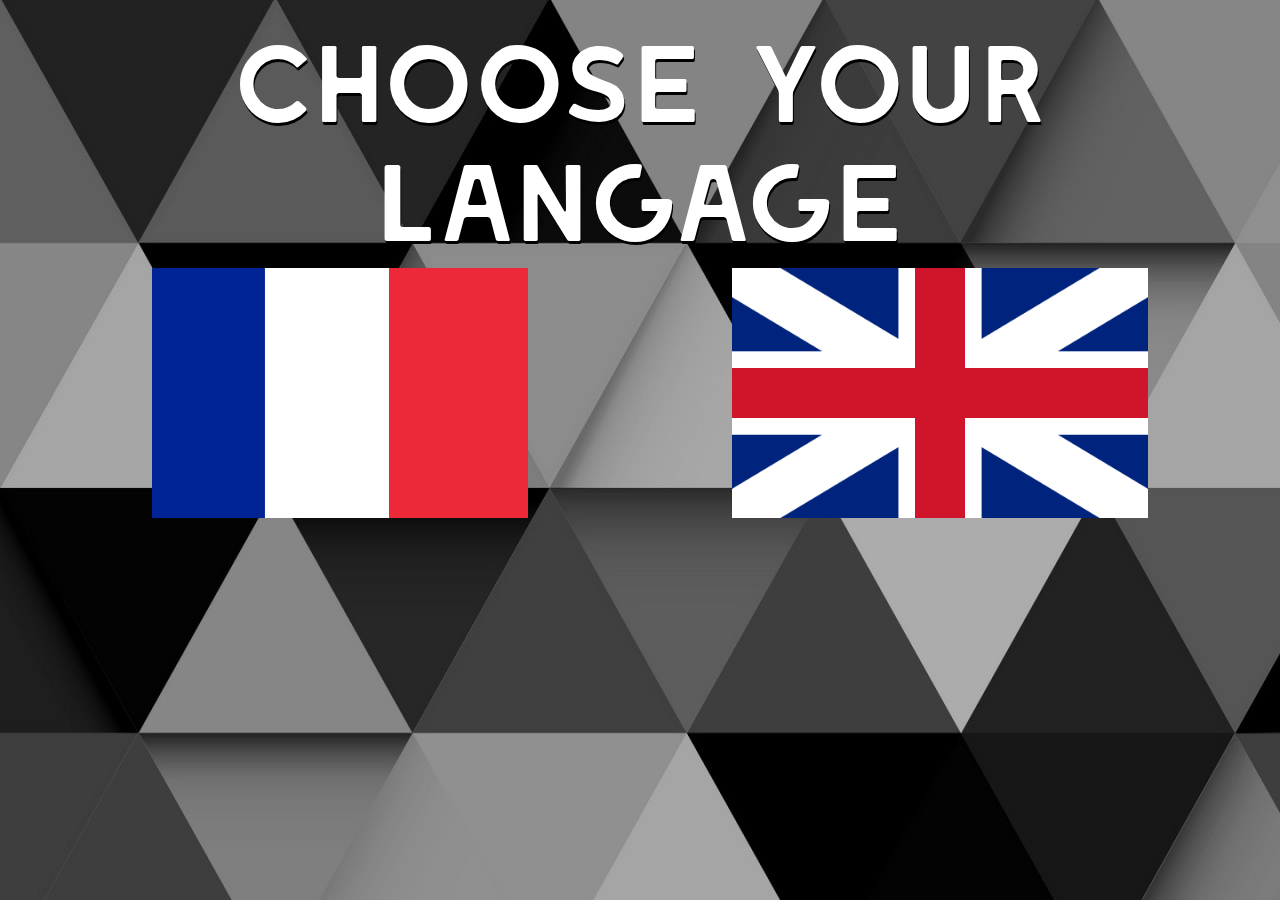
==== index.html @ 1318a6e7 "v2.0 // New design // Contact section done" ====
<!DOCTYPE html>
<html lang="en">
<head>
  <meta charset="utf-8">
  <title> RG </title>
  <link rel="icon" href="img/favicon.ico">
  <link rel="stylesheet" href="css/bootstrap.min.css">
  <link rel="stylesheet" style="text/css" href="css/default.css">
  <meta name="viewport" content="width=device-width, initial-scale=1, maximum-scale=1, user-scalable=yes">
  <meta http-equiv="X-UA-Compatible" content="ie=edge">
  <script src="js/jquery.min.js"></script>
  <script src="js/bootstrap.min.js"></script>
</head>
<body class="out">
  <div class="container">
    <div class="row">
      <div class="col-md-12">
        <h1>Choose your langage</h1>
      </div>
      <div class="row">
        <div class="col-md-6">
          <a href="indexFr.html">
            <img class="flag" src="img/frFlag.png" alt="French Flag">
          </a>
        </div>
        <div class="col-md-6">
          <a href="indexEn.html">
            <img class="flag" src="img/gbFlag.png" alt="GB Flag">
          </a>
        </div>
      </div>
    </div>
  </div>
</body>
</html>
---- css/default.css ----
@font-face {
  font-family: 'leixo';
  src: url('../fonts/leixo/leixo.ttf')
}
@font-face {
  font-family: 'London';
  src: url('../fonts/London/LondonMM.ttf')
}
@font-face {
  font-family: 'raspoutine';
  src: url('../fonts/raspoutine/Raspoutine.otf')
}

body.out {
  background: url('../img/bodyfont.jpg');
  background-color: none;
}

img.flag {
  display: block;
  height: 250px;
  margin: auto;
}

body.in {
  /* background: url('../img/bodyfont.jpg');
  background-attachment: fixed; */
  background-color: rgb(6, 0, 52);
}

.head {
  background-image: url('../img/navBack.png');
  margin-top: -3vh;
}

.navbar {
  background-color: rgb(255, 53, 58);
  border-style: none;
}

ul.dropdown-menu {
  background-color: rgb(255, 53, 58);
}

.navbar-default .navbar-nav>.open>a,
.navbar-default .navbar-nav>.open>a:focus,
.navbar-default .navbar-nav>.open>a:hover {
  color: #000;
  background-color: rgb(255, 53, 58);
}

.navbar-collapse {
  text-align: center;
  background-color: rgba(0, 0, 0, 0);
}

.navbar-nav {
  display: inline-block;
  float: none;
}

.navbar-default .navbar-nav>.active>a,
.navbar-default .navbar-nav>.active>a:focus,
.navbar-default .navbar-nav>.active>a:hover {
  background-color: rgb(71, 136, 129);
}

.navbar-default .navbar-collapse,
.navbar-default .navbar-form {
  background-color: rgb(255, 53, 58);
}

.navbar-default .navbar-toggle:focus,
.navbar-default .navbar-toggle:hover {
  background-color: rgb(71, 136, 129);
}

.navbar-default .navbar-nav>li>a {
  color: #FFF;
  text-align: center;
  font-family: 'london';
}

.navbar-default .navbar-nav .open .dropdown-menu>li,
.navbar-default .navbar-nav .open .dropdown-menu>li>a {
  color: #FFF;
  font-size: 3.5vh;
  text-align: center;
  font-family: 'london';
}


.navbar-default .navbar-nav>.open>a:hover {
  color: #FFF;
}

.dropdown-menu>li>a:hover {
  text-decoration: none;
  background-color: rgb(71, 136, 129);
}

.navbar-default .navbar-nav .open .dropdown-menu>li>a:hover {
  color: #FFF;
}

#bouton-imprimer, html input[type=button],
input[type=reset],
input[type=submit] {
  background-color: rgb(255, 53, 58);
  border-style: none;
  width: 100%;
}

#bouton-imprimer, html input[type=button]:hover,
input[type=reset]:hover,
input[type=submit]:hover {
  background-color: rgb(71, 136, 129);
}

.menu {
  padding-right: 20px;
}

.portrait {
  display: block;
  margin: 2vh auto -2vh auto;
  border-radius: 50%;
}

h1 {
  font-family: 'leixo';
  font-size: 8vh;
  text-align: center;
  color: #FFF;
  text-shadow: 1px 3px #000;
}

.quote {
  margin-top: 2vh;
  font-family: 'raspoutine';
  text-align: center;
  color: #000;
  font-size: 4vh;
  font-weight: normal;
  background-color: rgb(255, 194, 60);
}

h2 {
  text-align: center;
  font-family: 'London';
  text-shadow: 1px 1px #FFF;
  font-weight: bold;
}

.art {
  margin-bottom: 2vh;
  border: 1px solid #FFF;
  background-color: rgb(225, 255, 152);
  border-radius: 15px;
}

.date {
  font-weight: 600;
}

ul {
  text-align: center;
  list-style-type: none;
  margin: 0;
  padding: 0;
}

ul.exp {
  text-align: left;
}

ul, p {
  font-family: 'London';
  font-size: 4vh;
  font-weight: 400;
  color: #111;
}

p a {
  color: #111;
  text-decoration: underline;
}

p a:hover {
  color: rgb(85, 148, 138);
}

form {
  margin: auto;
}

input[type=submit], .input {
  background-color: rgb(255, 194, 60);
  width: 15%;
  font-family: 'london';
  font-size: 3vh;
}

.conImg {
  height: 50px;
}

.footer {
  text-align: center;
  background-color: rgb(255, 53, 58);
}

footer.footer.navbar-fixed-bottom {
  background-color: rgba(0, 0, 0, 0);
  margin-bottom: 2vh;
}

.arrow {
  height: 32px;
  padding-left: 6vw;
}

/*BEGINNING OF MEDIA QUERIES*/

@media screen and (max-width:767px) {
.navbar-default .navbar-nav>li>a {
  font-size: 3vh;
}

 h1 {
   font-size: 8vh;
 }

 .portrait {
   margin: 2vh auto -2vh auto;
 }

 input[type=submit], .input {
   width: 40%;
 }

 .arrow {
   bottom: 1vh;
   right: 1vw;
   position: fixed;
 }

 .social {
   padding: auto 2vw;
   margin: 1vh 2vw;
   height: 8vh;
 }
}

@media screen and (min-width:768px) and (max-width:991px) {
  .navbar-default .navbar-nav>li>a {
    font-size: 3.5vh;
  }

  h1 {
    font-size: 8vh;
  }

  .portrait {
    margin: 2vh auto -2vh auto;
  }

  input[type=submit], .input {
    width: 20%;
  }

  .arrow {
    bottom: 1vh;
    right: 1vw;
    position: fixed;
  }

  .social {
    padding: auto 2vw;
    margin: 1vh 2vw;
    height: 10vh;
  }
}

@media screen and (min-width:992px) and (max-width:1199px) {
  h1 {
    font-size: 9vh;
  }

  .portrait {
    margin: 0.5vh auto -2vh auto;
  }

  h2 {
    font-size: 5vh;
  }

  input[type=submit], .input {
    width: 20%;
  }

  .social {
    height: 10vh;
    margin: 1vh 2vw;
    padding: auto 2vw;
  }

  .arrow {
    height: 6vh;
    bottom: 1vh;
    right: 1vw;
    position: fixed;
  }
}

@media screen and (min-width:1200px) {
  .navbar-default .navbar-nav>li>a {
    font-size: 4vh;
  }

  h1 {
    font-size: 12vh;
  }

  .portrait {
    margin: 1vh auto 0 auto;
  }

  h2 {
    font-size: 5vh;
  }

  .social {
    height: 10vh;
    margin: 1vh 2vw;
    padding: auto 2vw;
  }

  .arrow {
    height: 8vh;
    bottom: 1vh;
    right: 1vw;
    position: fixed;
  }
}
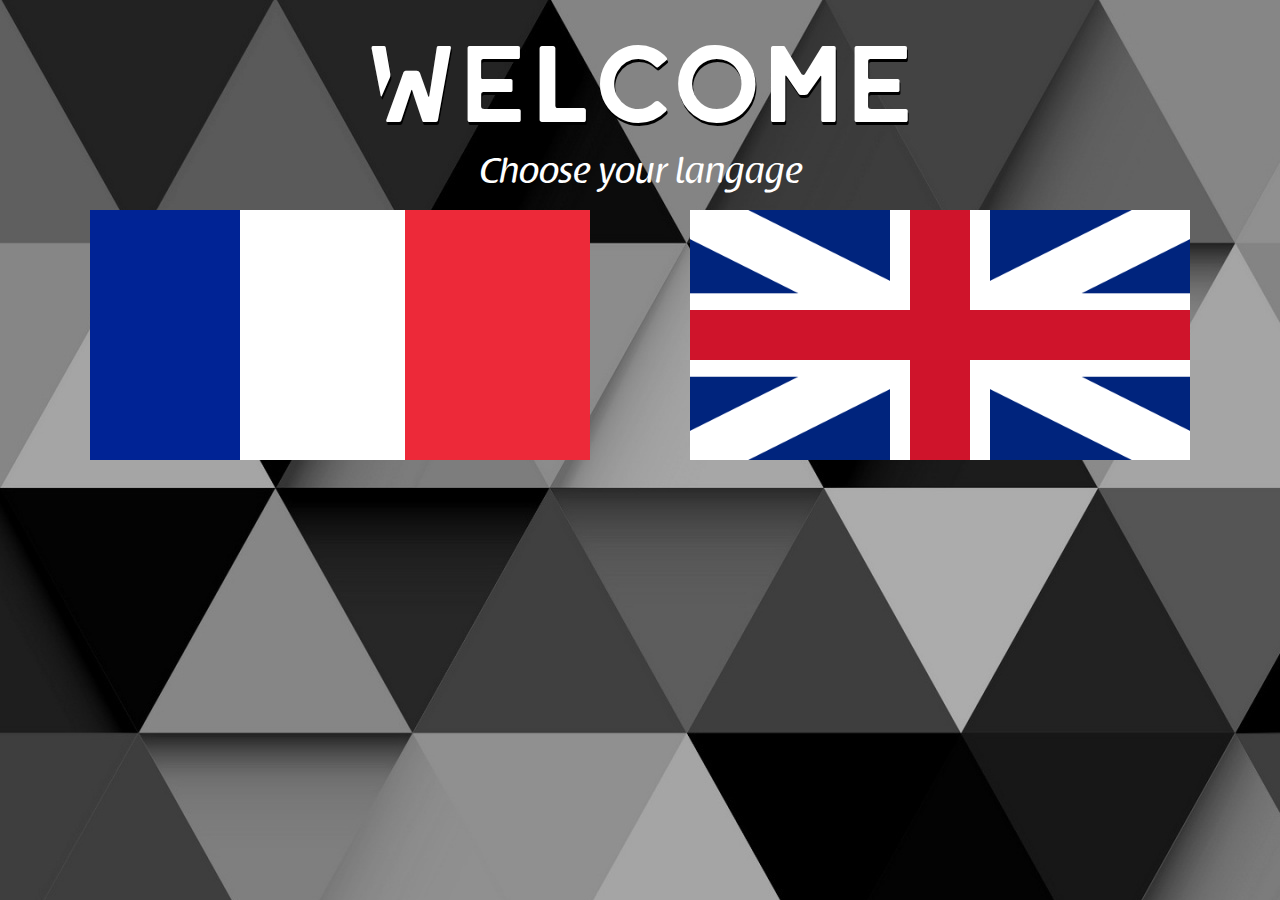
==== commit 9a97af70: "Responsive for welcome page" ====
--- a/index.html
+++ b/index.html
@@ -15,7 +15,8 @@
   <div class="container">
     <div class="row">
       <div class="col-md-12">
-        <h1>Choose your langage</h1>
+        <h1>Welcome</h1>
+        <p class="choice">Choose your langage</p>
       </div>
       <div class="row">
         <div class="col-md-6">
--- a/css/default.css
+++ b/css/default.css
@@ -19,7 +19,14 @@
 img.flag {
   display: block;
   height: 250px;
+  width: 500px;
   margin: auto;
+}
+
+.choice {
+  font-family: 'raspoutine';
+  text-align: center;
+  color: #FFF;
 }
 
 body.in {
@@ -223,6 +230,12 @@
 /*BEGINNING OF MEDIA QUERIES*/
 
 @media screen and (max-width:767px) {
+  img.flag {
+    height: 100px;
+    width: 200px;
+    margin-bottom: 1vh;
+  }
+
 .navbar-default .navbar-nav>li>a {
   font-size: 3vh;
 }
@@ -253,6 +266,12 @@
 }
 
 @media screen and (min-width:768px) and (max-width:991px) {
+  img.flag {
+    height: 100px;
+    width: 200px;
+    margin-bottom: 1vh;
+  }
+
   .navbar-default .navbar-nav>li>a {
     font-size: 3.5vh;
   }
@@ -283,6 +302,12 @@
 }
 
 @media screen and (min-width:992px) and (max-width:1199px) {
+  img.flag {
+    height: 200px;
+    width: 400px;
+    margin-bottom: 1vh;
+  }
+
   h1 {
     font-size: 9vh;
   }
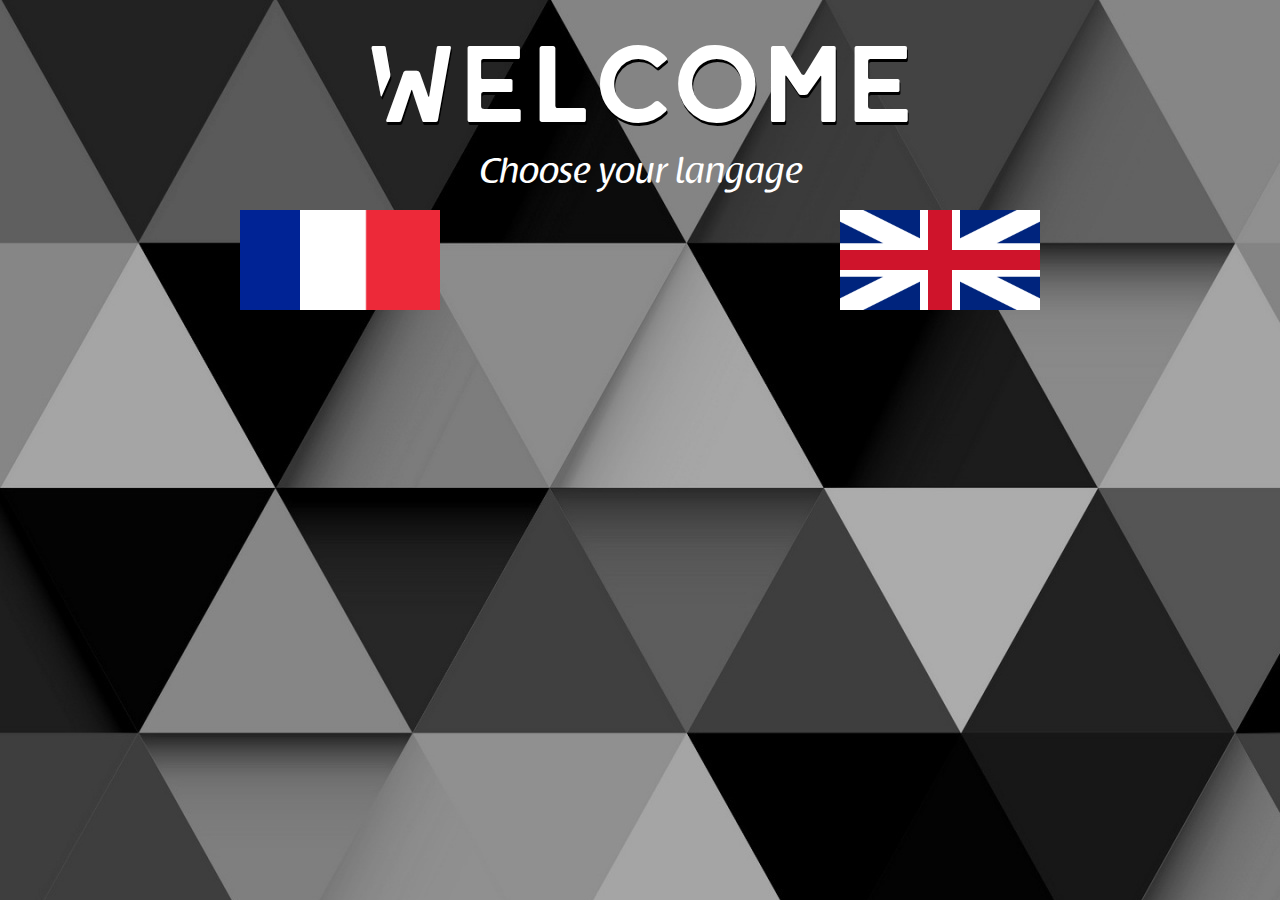
==== commit 8554944c: "Update of information" ====
--- a/index.html
+++ b/index.html
@@ -2,6 +2,7 @@
 <html lang="en">
 <head>
   <meta charset="utf-8">
+  <meta http-equiv="X-UA-Compatible" content="IE=edge">
   <title> RG </title>
   <link rel="icon" href="img/favicon.ico">
   <link rel="stylesheet" href="css/bootstrap.min.css">
--- a/css/default.css
+++ b/css/default.css
@@ -41,24 +41,28 @@
 }
 
 .navbar {
-  background-color: rgb(255, 53, 58);
+  background-color: rgb(6, 0, 55);
   border-style: none;
 }
 
 ul.dropdown-menu {
-  background-color: rgb(255, 53, 58);
+  background-color: rgb(6, 0, 55);
 }
 
 .navbar-default .navbar-nav>.open>a,
 .navbar-default .navbar-nav>.open>a:focus,
 .navbar-default .navbar-nav>.open>a:hover {
-  color: #000;
-  background-color: rgb(255, 53, 58);
+  color: #FFF;
+  background-color: rgb(6, 0, 55);
 }
 
 .navbar-collapse {
   text-align: center;
   background-color: rgba(0, 0, 0, 0);
+}
+
+.navbar-default .navbar-toggle .icon-bar {
+  background-color: #FFF;
 }
 
 .navbar-nav {
@@ -66,26 +70,21 @@
   float: none;
 }
 
-.navbar-default .navbar-nav>.active>a,
-.navbar-default .navbar-nav>.active>a:focus,
-.navbar-default .navbar-nav>.active>a:hover {
-  background-color: rgb(71, 136, 129);
-}
-
 .navbar-default .navbar-collapse,
 .navbar-default .navbar-form {
-  background-color: rgb(255, 53, 58);
-}
-
-.navbar-default .navbar-toggle:focus,
-.navbar-default .navbar-toggle:hover {
-  background-color: rgb(71, 136, 129);
+  background-color: rgb(6, 0, 55);
 }
 
 .navbar-default .navbar-nav>li>a {
   color: #FFF;
-  text-align: center;
   font-family: 'london';
+}
+
+.navbar-default .navbar-nav>li>a:focus,
+.navbar-default .navbar-nav>li>a:hover {
+  color: #FFF;
+  background-color: #004888;
+  box-shadow: inset 0px 5px #01284A;
 }
 
 .navbar-default .navbar-nav .open .dropdown-menu>li,
@@ -96,24 +95,24 @@
   font-family: 'london';
 }
 
-
 .navbar-default .navbar-nav>.open>a:hover {
   color: #FFF;
 }
 
 .dropdown-menu>li>a:hover {
   text-decoration: none;
-  background-color: rgb(71, 136, 129);
 }
 
 .navbar-default .navbar-nav .open .dropdown-menu>li>a:hover {
   color: #FFF;
+  background-color: #004888;
+  box-shadow: inset 0px 5px #01284A;
 }
 
 #bouton-imprimer, html input[type=button],
 input[type=reset],
 input[type=submit] {
-  background-color: rgb(255, 53, 58);
+  background-color: rgb(6, 0, 55);
   border-style: none;
   width: 100%;
 }
@@ -121,7 +120,9 @@
 #bouton-imprimer, html input[type=button]:hover,
 input[type=reset]:hover,
 input[type=submit]:hover {
-  background-color: rgb(71, 136, 129);
+  color: #FFF;
+  background-color: #004888;
+  box-shadow: inset 0px 5px #01284A;
 }
 
 .menu {
@@ -146,10 +147,9 @@
   margin-top: 2vh;
   font-family: 'raspoutine';
   text-align: center;
-  color: #000;
+  color: #FFF;
   font-size: 4vh;
   font-weight: normal;
-  background-color: rgb(255, 194, 60);
 }
 
 h2 {
@@ -160,10 +160,11 @@
 }
 
 .art {
-  margin-bottom: 2vh;
+  margin-bottom: 4vh;
   border: 1px solid #FFF;
-  background-color: rgb(225, 255, 152);
+  background-color: rgb(236, 236, 236);
   border-radius: 15px;
+  box-shadow: 0px 5px rgb(155, 155, 155);
 }
 
 .date {
@@ -199,22 +200,23 @@
 
 form {
   margin: auto;
+  text-align: center;
 }
 
 input[type=submit], .input {
-  background-color: rgb(255, 194, 60);
-  width: 15%;
+  background-color: #004888;
+  width: 25%;
   font-family: 'london';
-  font-size: 3vh;
-}
-
-.conImg {
+  font-size: 4vh;
+}
+
+.iconImg {
   height: 50px;
 }
 
 .footer {
   text-align: center;
-  background-color: rgb(255, 53, 58);
+  background-color: rgb(6, 0, 55);
 }
 
 footer.footer.navbar-fixed-bottom {
@@ -222,9 +224,18 @@
   margin-bottom: 2vh;
 }
 
+.foot {
+  text-align: center;
+}
+
 .arrow {
   height: 32px;
-  padding-left: 6vw;
+  box-shadow: 0px 5px #01284A;
+  border-radius: 10px;
+}
+
+.js-scrollTo .st-current {
+  color: #FFF;
 }
 
 /*BEGINNING OF MEDIA QUERIES*/
@@ -249,7 +260,7 @@
  }
 
  input[type=submit], .input {
-   width: 40%;
+   width: 55%;
  }
 
  .arrow {
@@ -285,7 +296,7 @@
   }
 
   input[type=submit], .input {
-    width: 20%;
+    width: 25%;
   }
 
   .arrow {
@@ -321,7 +332,7 @@
   }
 
   input[type=submit], .input {
-    width: 20%;
+    width: 25%;
   }
 
   .social {
@@ -339,6 +350,12 @@
 }
 
 @media screen and (min-width:1200px) {
+  img.flag {
+    height: 100px;
+    width: 200px;
+    margin-bottom: 1vh;
+  }
+
   .navbar-default .navbar-nav>li>a {
     font-size: 4vh;
   }
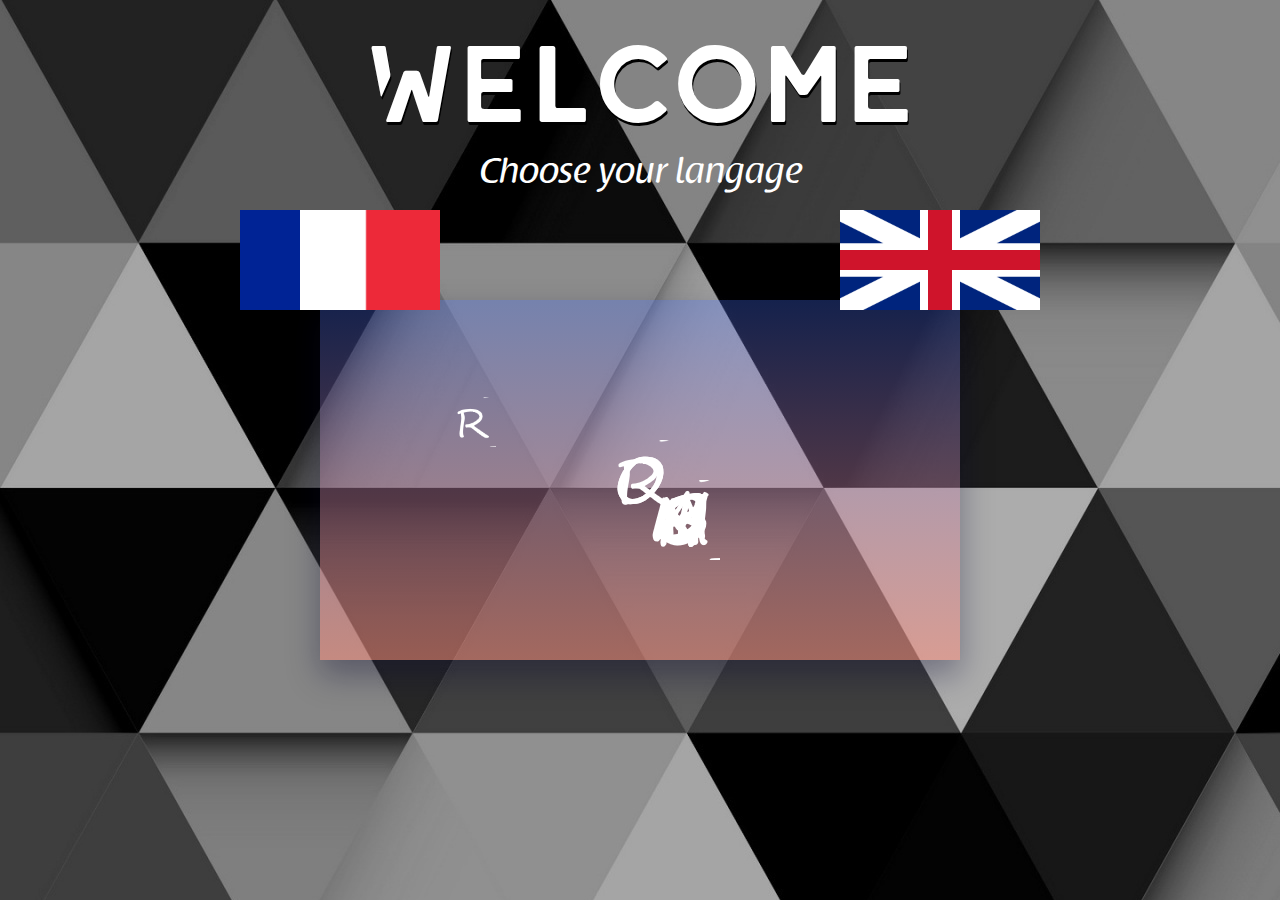
==== commit 187c0e45: "Initial feature commit" ====
--- a/index.html
+++ b/index.html
@@ -11,8 +11,37 @@
   <meta http-equiv="X-UA-Compatible" content="ie=edge">
   <script src="js/jquery.min.js"></script>
   <script src="js/bootstrap.min.js"></script>
+
+  <link rel="stylesheet" href="css/para.css">
+  <script src="js/animateplus.js"></script>
+  <script src="js/para.js"></script>
+
 </head>
 <body class="out">
+
+  <div class="container">
+    <div class="row">
+      <div class="wrapper col-md-offset-3 col-md-6 col-md-offset-3">
+        <div class="parallax" style="">
+          <img class="letter fnr" src="img/headR.png">
+          <img class="letter fno" src="img/headO.png">
+          <img class="letter fnm" src="img/headM.png">
+          <img class="letter fna" src="img/headA.png">
+          <img class="letter fni" src="img/headI.png">
+          <img class="letter fnn" src="img/headN.png">
+          <img class="letter lng1" src="img/headG.png">
+          <img class="letter lno" src="img/headO.png">
+          <img class="letter lnr" src="img/headR.png">
+          <img class="letter lng2" src="img/headG.png">
+          <img class="letter lni" src="img/headI.png">
+          <img class="letter lnb" src="img/headB.png">
+          <img class="letter lnu" src="img/headU.png">
+          <img class="letter lns" src="img/headS.png">
+        </div>
+      </div>
+    </div>
+  </div>
+
   <div class="container">
     <div class="row">
       <div class="col-md-12">
--- a/css/para.css
+++ b/css/para.css
@@ -0,0 +1,32 @@
+.wrapper {
+  padding: 0;
+  position: absolute;
+  left: 0;
+  top: 300px;
+  height: 40%;
+  box-shadow: 0 15px 30px rgba(10,10,50,.35);
+  background: linear-gradient(rgba(67, 108, 247, 0.31), rgba(255, 142, 124, 0.52));
+}
+
+.parallax {
+  position: absolute;
+  padding: 10%;
+  width: 100%;
+  height: 100%;
+  overflow: hidden;
+  will-change: transform;
+  transform: perspective(800px) rotateX(0deg) rotateY(0deg);
+}
+
+.letter {
+  position: absolute;
+  transform: translateX(0px) translateY(0px);
+  will-change: transform;
+}
+
+.fnr {
+  width: 50px;
+  height: 50px;
+  top: calc(30% - 11px)!important;
+  left: calc(30% - 66px)!important;
+}
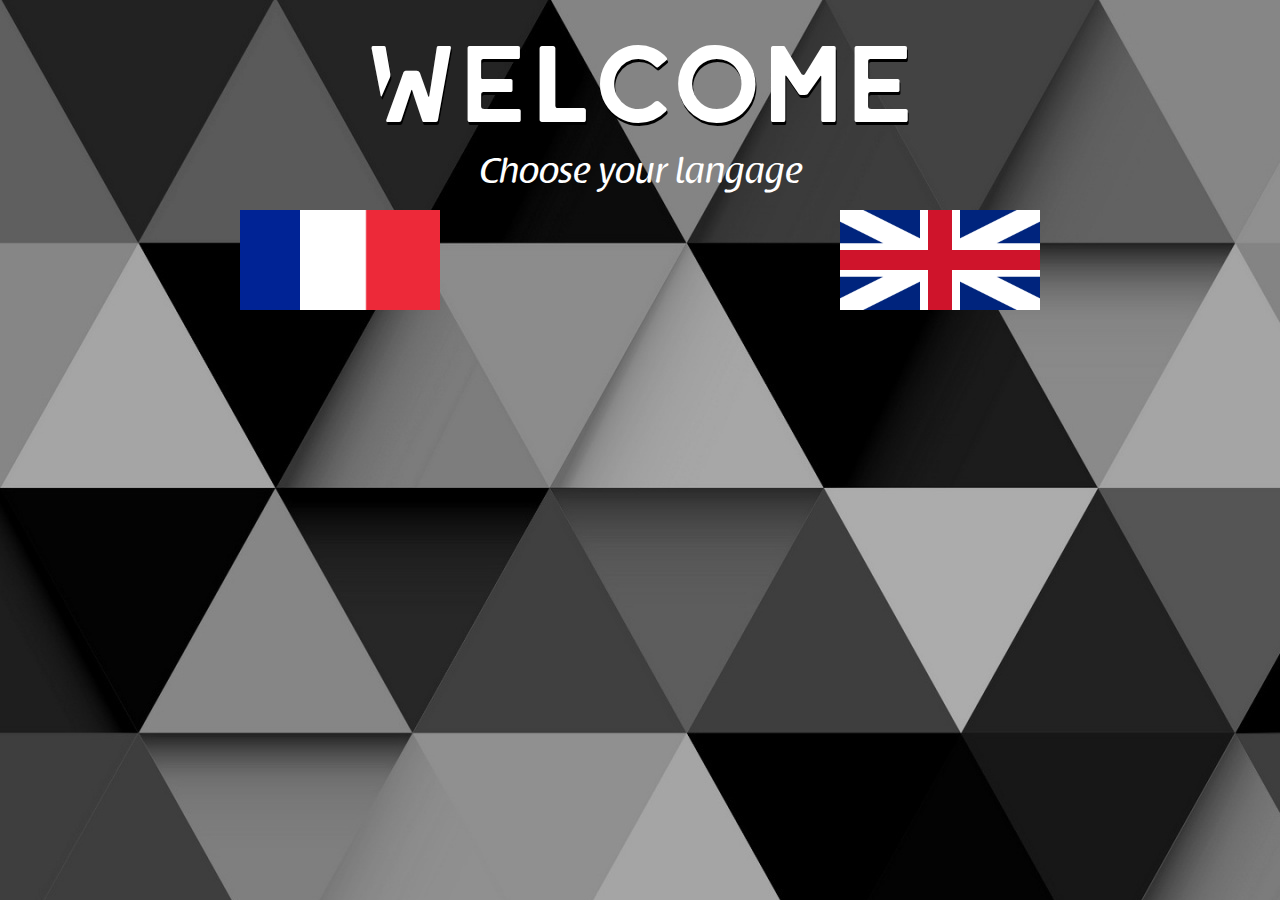
==== commit b7c67be0: "revert commit" ====
--- a/index.html
+++ b/index.html
@@ -11,37 +11,8 @@
   <meta http-equiv="X-UA-Compatible" content="ie=edge">
   <script src="js/jquery.min.js"></script>
   <script src="js/bootstrap.min.js"></script>
-
-  <link rel="stylesheet" href="css/para.css">
-  <script src="js/animateplus.js"></script>
-  <script src="js/para.js"></script>
-
 </head>
 <body class="out">
-
-  <div class="container">
-    <div class="row">
-      <div class="wrapper col-md-offset-3 col-md-6 col-md-offset-3">
-        <div class="parallax" style="">
-          <img class="letter fnr" src="img/headR.png">
-          <img class="letter fno" src="img/headO.png">
-          <img class="letter fnm" src="img/headM.png">
-          <img class="letter fna" src="img/headA.png">
-          <img class="letter fni" src="img/headI.png">
-          <img class="letter fnn" src="img/headN.png">
-          <img class="letter lng1" src="img/headG.png">
-          <img class="letter lno" src="img/headO.png">
-          <img class="letter lnr" src="img/headR.png">
-          <img class="letter lng2" src="img/headG.png">
-          <img class="letter lni" src="img/headI.png">
-          <img class="letter lnb" src="img/headB.png">
-          <img class="letter lnu" src="img/headU.png">
-          <img class="letter lns" src="img/headS.png">
-        </div>
-      </div>
-    </div>
-  </div>
-
   <div class="container">
     <div class="row">
       <div class="col-md-12">
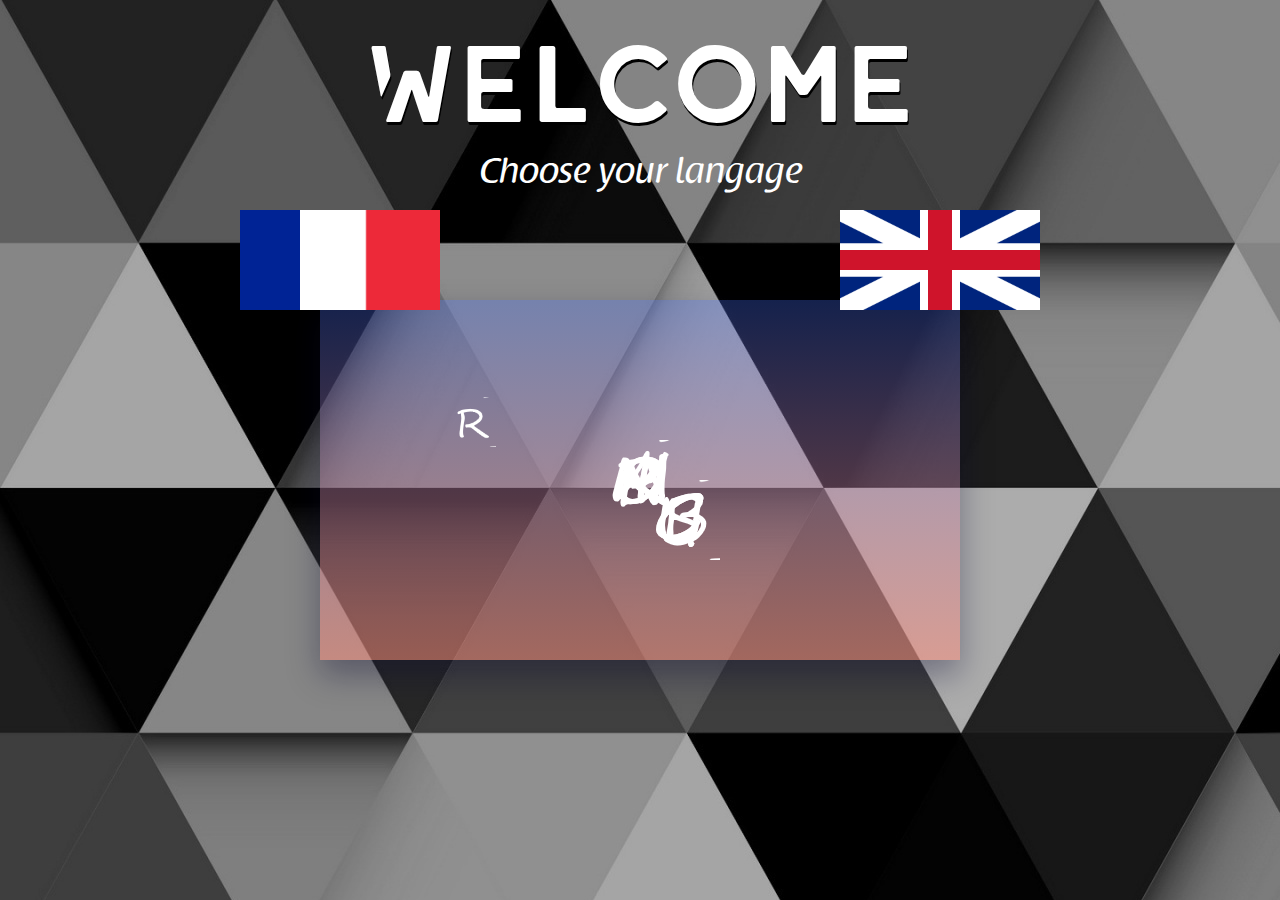
==== commit add910ee: "Initial feature commit // Parallax" ====
--- a/index.html
+++ b/index.html
@@ -11,8 +11,37 @@
   <meta http-equiv="X-UA-Compatible" content="ie=edge">
   <script src="js/jquery.min.js"></script>
   <script src="js/bootstrap.min.js"></script>
+
+  <link rel="stylesheet" href="css/para.css">
+  <script src="js/animateplus.js"></script>
+  <script src="js/para.js"></script>
+
 </head>
 <body class="out">
+
+  <div class="container">
+    <div class="row">
+      <div class="wrapper col-md-offset-3 col-md-6 col-md-offset-3">
+        <div class="parallax" style="">
+          <img class="letter fnr" src="img/headR.png">
+          <img class="letter fno" src="img/headO.png">
+          <img class="letter fnm" src="img/headM.png">
+          <img class="letter fna" src="img/headA.png">
+          <img class="letter fni" src="img/headI.png">
+          <img class="letter fnn" src="img/headN.png">
+          <img class="letter lng1" src="img/headG.png">
+          <img class="letter lno" src="img/headO.png">
+          <img class="letter lnr" src="img/headR.png">
+          <img class="letter lng2" src="img/headG.png">
+          <img class="letter lni" src="img/headI.png">
+          <img class="letter lnb" src="img/headB.png">
+          <img class="letter lnu" src="img/headU.png">
+          <img class="letter lns" src="img/headS.png">
+        </div>
+      </div>
+    </div>
+  </div>
+
   <div class="container">
     <div class="row">
       <div class="col-md-12">
--- a/css/para.css
+++ b/css/para.css
@@ -0,0 +1,32 @@
+.wrapper {
+  padding: 0;
+  position: absolute;
+  left: 0;
+  top: 300px;
+  height: 40%;
+  box-shadow: 0 15px 30px rgba(10,10,50,.35);
+  background: linear-gradient(rgba(67, 108, 247, 0.31), rgba(255, 142, 124, 0.52));
+}
+
+.parallax {
+  position: absolute;
+  padding: 10%;
+  width: 100%;
+  height: 100%;
+  overflow: hidden;
+  will-change: transform;
+  transform: perspective(800px) rotateX(0deg) rotateY(0deg);
+}
+
+.letter {
+  position: absolute;
+  transform: translateX(0px) translateY(0px);
+  will-change: transform;
+}
+
+.fnr {
+  width: 50px;
+  height: 50px;
+  top: calc(30% - 11px)!important;
+  left: calc(30% - 66px)!important;
+}
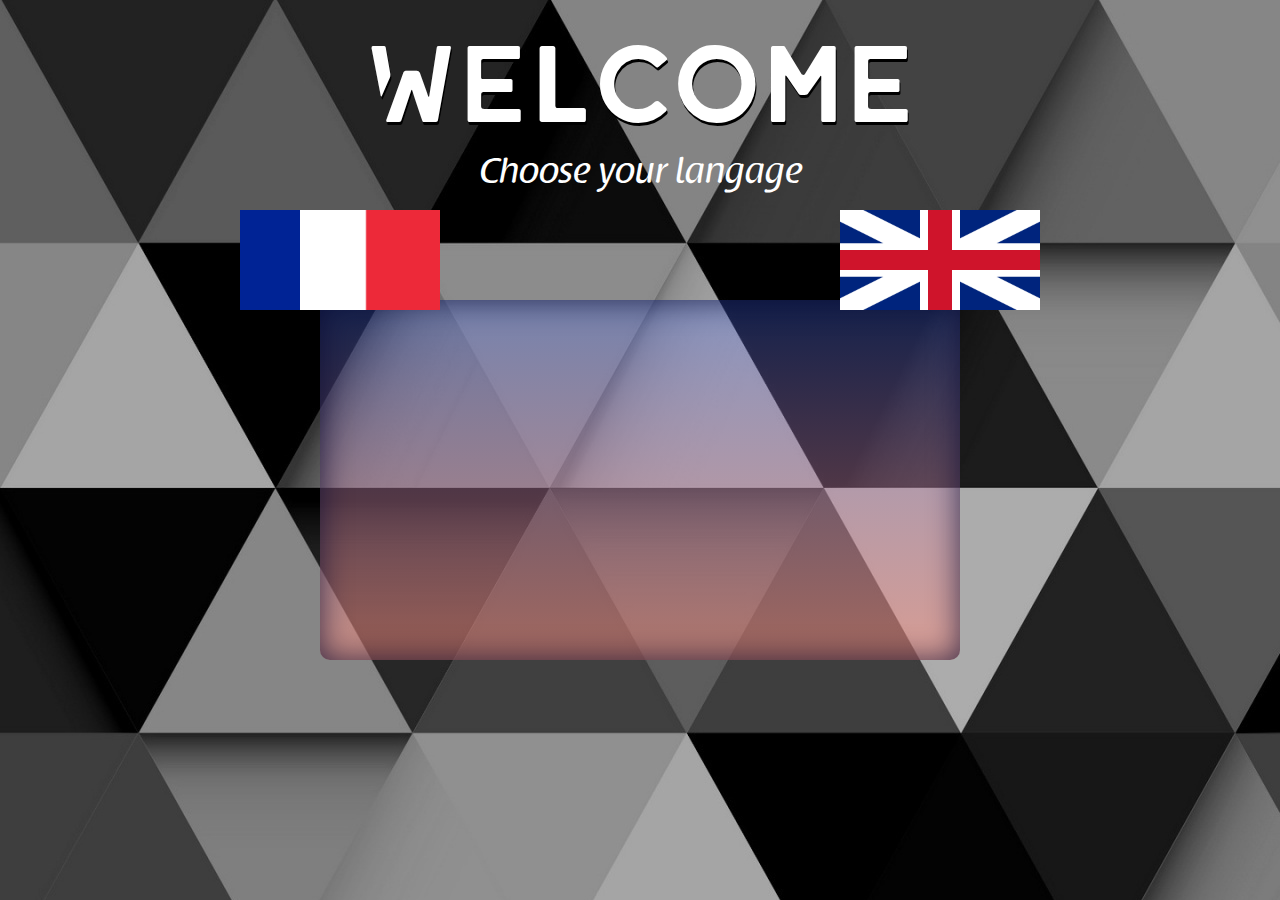
==== commit 56397fa6: "Remove unused code/files" ====
--- a/index.html
+++ b/index.html
@@ -22,21 +22,9 @@
   <div class="container">
     <div class="row">
       <div class="wrapper col-md-offset-3 col-md-6 col-md-offset-3">
-        <div class="parallax" style="">
-          <img class="letter fnr" src="img/headR.png">
-          <img class="letter fno" src="img/headO.png">
-          <img class="letter fnm" src="img/headM.png">
-          <img class="letter fna" src="img/headA.png">
-          <img class="letter fni" src="img/headI.png">
-          <img class="letter fnn" src="img/headN.png">
-          <img class="letter lng1" src="img/headG.png">
-          <img class="letter lno" src="img/headO.png">
-          <img class="letter lnr" src="img/headR.png">
-          <img class="letter lng2" src="img/headG.png">
-          <img class="letter lni" src="img/headI.png">
-          <img class="letter lnb" src="img/headB.png">
-          <img class="letter lnu" src="img/headU.png">
-          <img class="letter lns" src="img/headS.png">
+        <div class="parallax">
+          <!-- insert image like this
+          <img class="element" src=""> -->
         </div>
       </div>
     </div>
--- a/css/para.css
+++ b/css/para.css
@@ -1,32 +1,25 @@
 .wrapper {
+  background: linear-gradient(rgba(67, 108, 247, 0.31), rgba(255, 142, 124, 0.52));
+  border-radius: 10px;
+  box-shadow: inset 0 0 30px rgba(10,10,50,.75);
+  height: 40%;
+  left: 0;
   padding: 0;
   position: absolute;
-  left: 0;
   top: 300px;
-  height: 40%;
-  box-shadow: 0 15px 30px rgba(10,10,50,.35);
-  background: linear-gradient(rgba(67, 108, 247, 0.31), rgba(255, 142, 124, 0.52));
 }
 
 .parallax {
-  position: absolute;
-  padding: 10%;
-  width: 100%;
   height: 100%;
   overflow: hidden;
+  position: absolute;
+  transform: perspective(800px) rotateX(0deg) rotateY(0deg);
+  width: 100%;
   will-change: transform;
-  transform: perspective(800px) rotateX(0deg) rotateY(0deg);
 }
 
-.letter {
+.element {
   position: absolute;
   transform: translateX(0px) translateY(0px);
   will-change: transform;
 }
-
-.fnr {
-  width: 50px;
-  height: 50px;
-  top: calc(30% - 11px)!important;
-  left: calc(30% - 66px)!important;
-}
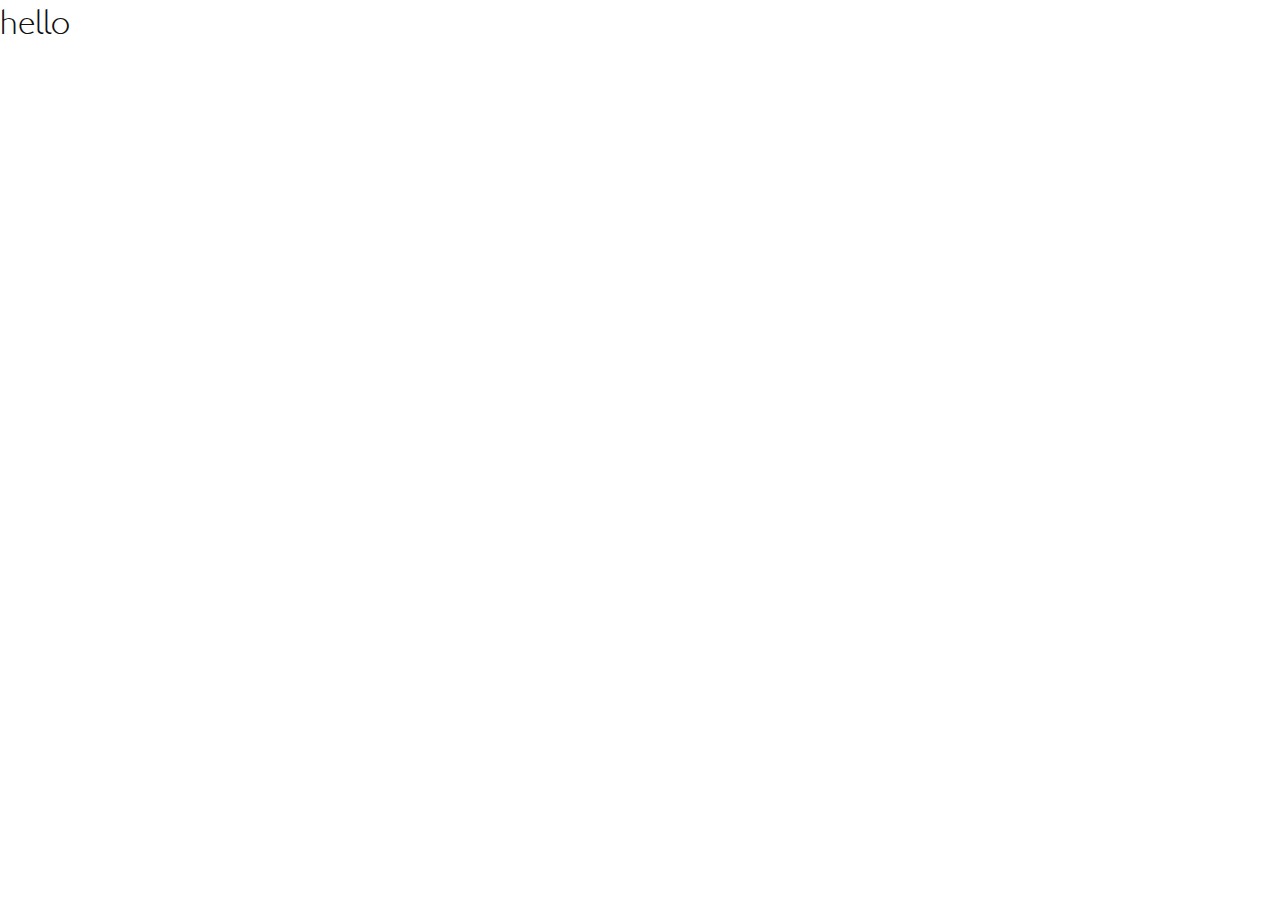
==== commit fbfab328: "Online save" ====
--- a/index.html
+++ b/index.html
@@ -19,18 +19,43 @@
 </head>
 <body class="out">
 
-  <div class="container">
-    <div class="row">
-      <div class="wrapper col-md-offset-3 col-md-6 col-md-offset-3">
+  <!-- <div class="container-fluid">
+    <div class="row"> -->
+      <!-- FR Flag -->
+      <!-- <div class="col-md-4 FRwrapper" style="background:blue">
         <div class="parallax">
-          <!-- insert image like this
-          <img class="element" src=""> -->
+          <img class="element" src="img/gbFlag/crossGBFlag.png">
+          <img class="element" src="img/gbFlag/squareGBFlag.png">
+          <img class="element" src="img/gbFlag/TLLBlueTriangle.png">
+          <img class="element" src="img/gbFlag/TLRedLine.png">
+        </div>
+      </div> -->
+      <!-- RG Logo -->
+      <!-- <div class="col-md-4 RGwrapper" style="background:red">
+        <div class="parallax">
+          <img class="element" src="img/logo/gBar.png">
+          <img class="element" src="img/logo/gLCurve.png">
+          <img class="element" src="img/logo/gRCurve.png">
+          <img class="element" src="img/logo/middleBar.png">
+          <img class="element" src="img/logo/rCurve.png">
+          <img class="element" src="img/logo/rSide.png">
+        </div>
+      </div> -->
+      <!-- GB Flag -->
+      <!-- <div class="col-md-4 GBwrapper" style="background:blue">
+        <div class="parallax">
+          <img class="element" src="img/gbFlag/crossGBFlag.png">
+          <img class="element" src="img/gbFlag/squareGBFlag.png">
+          <img class="element" src="img/gbFlag/TLLBlueTriangle.png">
+          <img class="element" src="img/gbFlag/TLRedLine.png">
         </div>
       </div>
     </div>
-  </div>
-
-  <div class="container">
+  </div> -->
+<div class="test">
+  <p>hello</p>
+</div>
+  <!-- <div class="container">
     <div class="row">
       <div class="col-md-12">
         <h1>Welcome</h1>
@@ -49,6 +74,6 @@
         </div>
       </div>
     </div>
-  </div>
+  </div> -->
 </body>
 </html>
--- a/css/default.css
+++ b/css/default.css
@@ -19,14 +19,14 @@
 img.flag {
   display: block;
   height: 250px;
+  margin: auto;
   width: 500px;
-  margin: auto;
 }
 
 .choice {
+  color: #FFF;
   font-family: 'raspoutine';
   text-align: center;
-  color: #FFF;
 }
 
 body.in {
@@ -52,13 +52,13 @@
 .navbar-default .navbar-nav>.open>a,
 .navbar-default .navbar-nav>.open>a:focus,
 .navbar-default .navbar-nav>.open>a:hover {
-  color: #FFF;
-  background-color: rgb(6, 0, 55);
+  background-color: rgb(6, 0, 55);
+  color: #FFF;
 }
 
 .navbar-collapse {
-  text-align: center;
   background-color: rgba(0, 0, 0, 0);
+  text-align: center;
 }
 
 .navbar-default .navbar-toggle .icon-bar {
@@ -76,26 +76,31 @@
 }
 
 .navbar-default .navbar-nav>li>a {
+  background-color: rgb(6, 0, 55);
   color: #FFF;
   font-family: 'london';
+  margin: 0 10px;
+  transition: all 1s;
 }
 
 .navbar-default .navbar-nav>li>a:focus,
 .navbar-default .navbar-nav>li>a:hover {
-  color: #FFF;
-  background-color: #004888;
-  box-shadow: inset 0px 5px #01284A;
+  background-color: #004888;
+  box-shadow: inset 0 5px #01284A;
+  color: #FFF;
 }
 
 .navbar-default .navbar-nav .open .dropdown-menu>li,
 .navbar-default .navbar-nav .open .dropdown-menu>li>a {
   color: #FFF;
+  font-family: 'london';
   font-size: 3.5vh;
   text-align: center;
-  font-family: 'london';
+  transition: all 1s;
 }
 
 .navbar-default .navbar-nav>.open>a:hover {
+  background-color: #004888;
   color: #FFF;
 }
 
@@ -104,25 +109,31 @@
 }
 
 .navbar-default .navbar-nav .open .dropdown-menu>li>a:hover {
-  color: #FFF;
-  background-color: #004888;
-  box-shadow: inset 0px 5px #01284A;
-}
-
-#bouton-imprimer, html input[type=button],
+  background-color: #004888;
+  box-shadow: inset 0 5px #01284A;
+  color: #FFF;
+}
+
+.dropdown-menu .divider {
+  margin: 0!important;
+}
+
+.bprint, html input[type=button],
 input[type=reset],
 input[type=submit] {
   background-color: rgb(6, 0, 55);
   border-style: none;
+  box-shadow: none;
+  transition: all 1s;
   width: 100%;
 }
 
-#bouton-imprimer, html input[type=button]:hover,
+.bprint, html input[type=button]:hover,
 input[type=reset]:hover,
 input[type=submit]:hover {
-  color: #FFF;
-  background-color: #004888;
-  box-shadow: inset 0px 5px #01284A;
+  background-color: #004888;
+  box-shadow: inset 0 5px #01284A;
+  color: #FFF;
 }
 
 .menu {
@@ -130,41 +141,41 @@
 }
 
 .portrait {
+  border-radius: 50%;
   display: block;
   margin: 2vh auto -2vh auto;
-  border-radius: 50%;
 }
 
 h1 {
+  color: #FFF;
   font-family: 'leixo';
   font-size: 8vh;
   text-align: center;
-  color: #FFF;
   text-shadow: 1px 3px #000;
 }
 
 .quote {
-  margin-top: 2vh;
+  color: #FFF;
   font-family: 'raspoutine';
-  text-align: center;
-  color: #FFF;
   font-size: 4vh;
   font-weight: normal;
+  margin-top: 2vh;
+  text-align: center;
 }
 
 h2 {
-  text-align: center;
   font-family: 'London';
+  font-weight: bold;
+  text-align: center;
   text-shadow: 1px 1px #FFF;
-  font-weight: bold;
 }
 
 .art {
+  background-color: rgb(236, 236, 236);
+  border: 1px solid #FFF;
+  border-radius: 15px;
+  box-shadow: 0 5px rgb(155, 155, 155);
   margin-bottom: 4vh;
-  border: 1px solid #FFF;
-  background-color: rgb(236, 236, 236);
-  border-radius: 15px;
-  box-shadow: 0px 5px rgb(155, 155, 155);
 }
 
 .date {
@@ -172,10 +183,10 @@
 }
 
 ul {
-  text-align: center;
   list-style-type: none;
   margin: 0;
   padding: 0;
+  text-align: center;
 }
 
 ul.exp {
@@ -183,10 +194,10 @@
 }
 
 ul, p {
+  color: #111;
   font-family: 'London';
   font-size: 4vh;
   font-weight: 400;
-  color: #111;
 }
 
 p a {
@@ -205,9 +216,9 @@
 
 input[type=submit], .input {
   background-color: #004888;
-  width: 25%;
   font-family: 'london';
   font-size: 4vh;
+  width: 25%;
 }
 
 .iconImg {
@@ -215,8 +226,8 @@
 }
 
 .footer {
-  text-align: center;
-  background-color: rgb(6, 0, 55);
+  background-color: rgb(6, 0, 55);
+  text-align: center;
 }
 
 footer.footer.navbar-fixed-bottom {
@@ -229,9 +240,9 @@
 }
 
 .arrow {
+  border-radius: 10px;
+  box-shadow: 0px 5px #01284A;
   height: 32px;
-  box-shadow: 0px 5px #01284A;
-  border-radius: 10px;
 }
 
 .js-scrollTo .st-current {
@@ -243,8 +254,8 @@
 @media screen and (max-width:767px) {
   img.flag {
     height: 100px;
+    margin-bottom: 1vh;
     width: 200px;
-    margin-bottom: 1vh;
   }
 
 .navbar-default .navbar-nav>li>a {
@@ -265,14 +276,14 @@
 
  .arrow {
    bottom: 1vh;
+   position: fixed;
    right: 1vw;
-   position: fixed;
  }
 
  .social {
+   height: 8vh;
+   margin: 1vh 2vw;
    padding: auto 2vw;
-   margin: 1vh 2vw;
-   height: 8vh;
  }
 }
 
--- a/css/para.css
+++ b/css/para.css
@@ -1,12 +1,34 @@
-.wrapper {
+.FRwrapper {
   background: linear-gradient(rgba(67, 108, 247, 0.31), rgba(255, 142, 124, 0.52));
   border-radius: 10px;
   box-shadow: inset 0 0 30px rgba(10,10,50,.75);
   height: 40%;
   left: 0;
+  overflow: hidden;
   padding: 0;
   position: absolute;
-  top: 300px;
+}
+
+.RGwrapper {
+  background: linear-gradient(rgba(67, 108, 247, 0.31), rgba(255, 142, 124, 0.52));
+  border-radius: 10px;
+  box-shadow: inset 0 0 30px rgba(10,10,50,.75);
+  height: 40%;
+  left: 33.3%;
+  overflow: hidden;
+  padding: 0;
+  position: absolute;
+}
+
+.GBwrapper {
+  background: linear-gradient(rgba(67, 108, 247, 0.31), rgba(255, 142, 124, 0.52));
+  border-radius: 10px;
+  box-shadow: inset 0 0 30px rgba(10,10,50,.75);
+  height: 40%;
+  left: 66.6%;
+  overflow: hidden;
+  padding: 0;
+  position: absolute;
 }
 
 .parallax {
@@ -21,5 +43,38 @@
 .element {
   position: absolute;
   transform: translateX(0px) translateY(0px);
+  width: 20vh;
   will-change: transform;
 }
+
+@media screen and (max-width:319px) {
+
+}
+
+@media screen and (min-width:320px) and (max-width:374px) {
+
+}
+
+@media screen and (min-width:375px) and (max-width:424px) {
+
+}
+
+@media screen and (min-width:425px) and (max-width:767px) {
+
+}
+
+@media screen and (min-width:768px) and (max-width:1023px) {
+
+}
+
+@media screen and (min-width:1024px) and (max-width:1439px) {
+
+}
+
+@media screen and (min-width:1440px) and (max-width:2559px) {
+
+}
+
+@media screen and (min-width:2560px) {
+
+}
